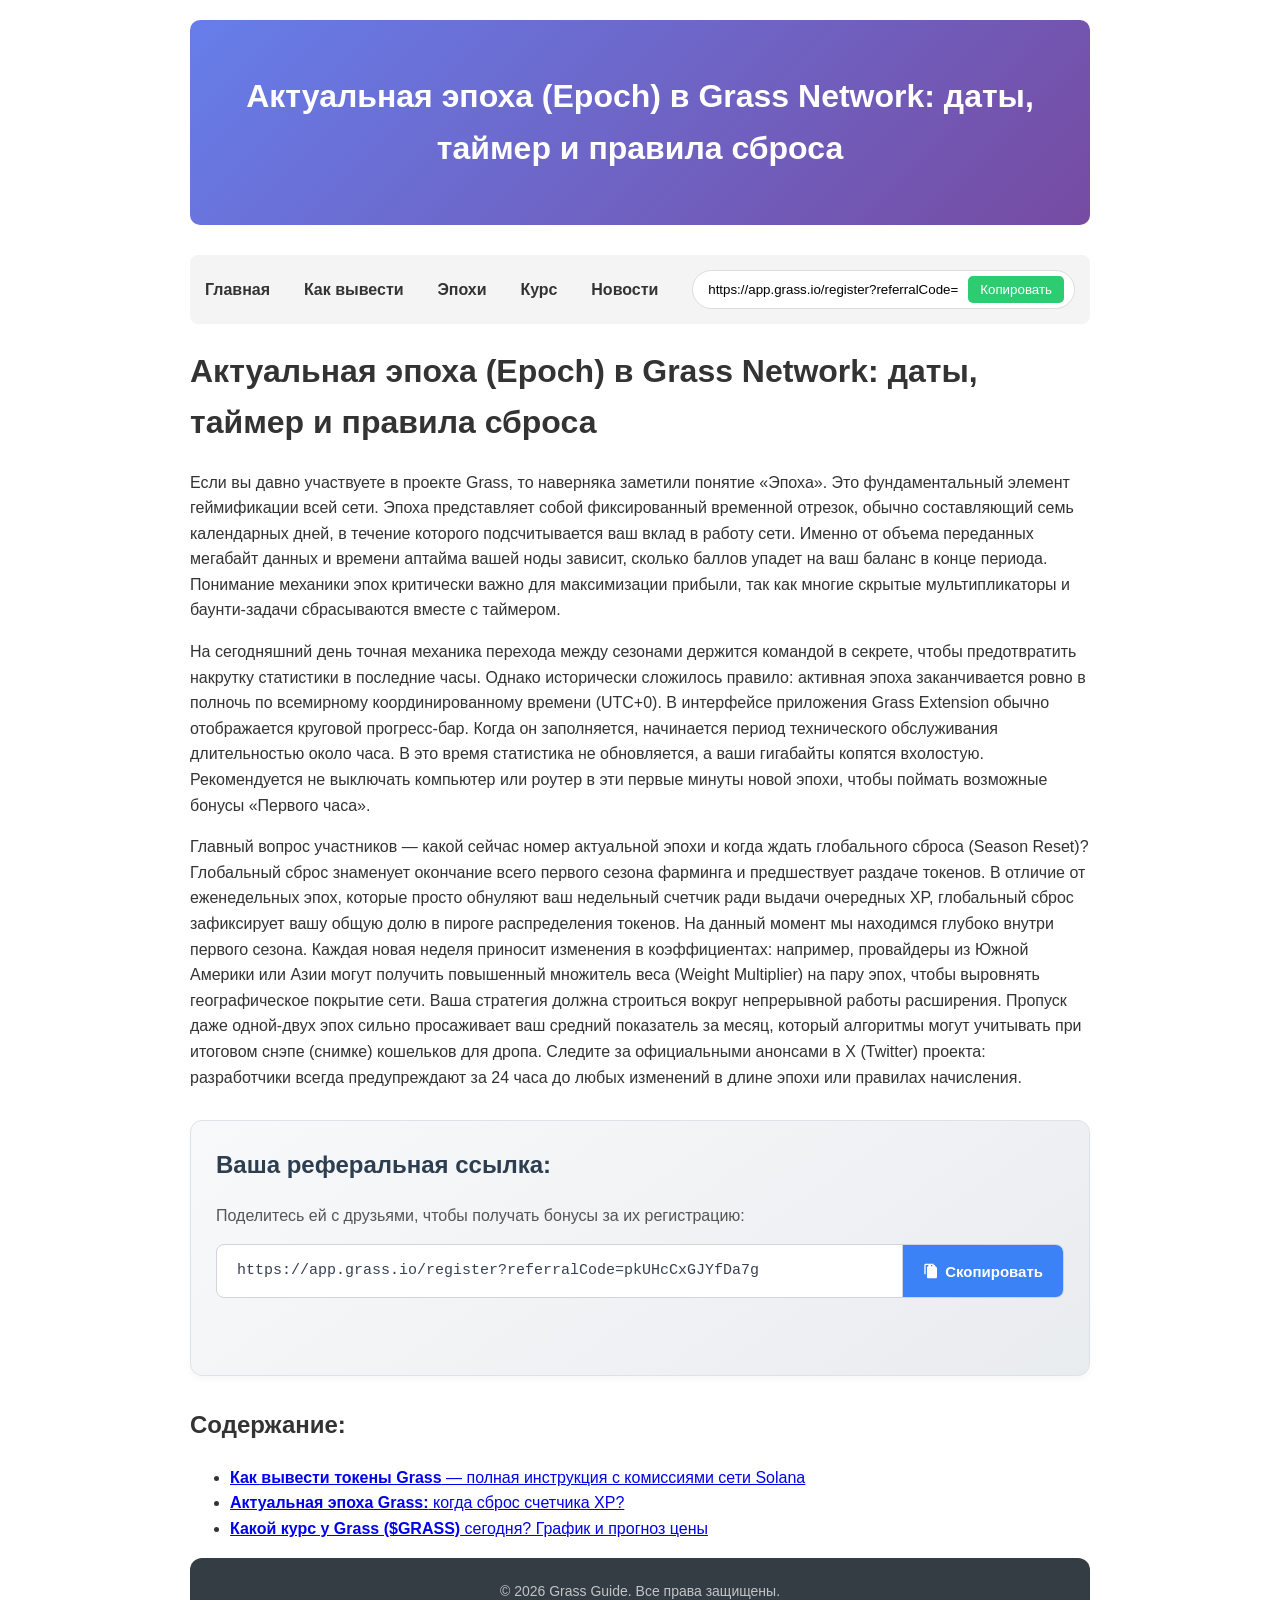
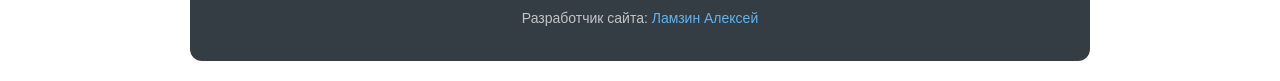
==== current-epoch.html @ 8faae942 "Удален README и добавлен полностью готовый проект" ====
<!DOCTYPE html>
<html lang="ru">

<head>
    <meta charset="UTF-8">
    <title>Актуальная эпоха Grass | Когда закончится текущий сезон и будет сброс?</title>
    <link rel="shortcut icon" href="img/icons/link-img.png" type="image/x-icon">
    <!-- Open Graph / Facebook -->
    <meta property="og:type" content="website">
    <meta property="og:url" content="https://github.com/Laracoper/grass-guide.git/">
    <meta property="og:title" content="Grass Network: Полное руководство по токену GRASS">
    <meta property="og:image" content="./img/logo.png"> <!-- Убедитесь, что путь верный -->

    <!-- Twitter -->
    <meta property="twitter:card" content="summary_large_image">
    <meta property="twitter:url" content="https://github.com/Laracoper/grass-guide.git/">
    <meta property="twitter:title" content="Grass Network: Полное руководство по токену GRASS">
    <meta property="twitter:image" content="./img/logo.png">
    <title>Grass Network — как ваш интернет помогает обучать нейросети (и приносит доход)</title>
    <link rel="shortcut icon" href="img/icons/link-img.png" type="image/x-icon">
    <link rel="stylesheet" href="style.css">
</head>

<body>

    <div class="hero-banner">
        <h1>Актуальная эпоха (Epoch) в Grass Network: даты, таймер и правила сброса</h1>
    </div>

    <nav>
        <a href="index.html">Главная</a>
        <a href="how-to-withdraw.html">Как вывести</a>
        <a href="current-epoch.html">Эпохи</a>
        <a href="grass-rate.html">Курс</a>
        <a href="news.html">Новости</a>

        <div class="ref-nav-block">
            <input type="text" id="nav-ref-link-news" value="https://app.grass.io/register?referralCode=pkUHcCxGJYfDa7g"
                readonly>
            <button class="copy-btn-small" onclick="copyNewsRef()">Копировать</button>
        </div>
    </nav>

    <h1>Актуальная эпоха (Epoch) в Grass Network: даты, таймер и правила сброса</h1>
    <p>Если вы давно участвуете в проекте Grass, то наверняка заметили понятие «Эпоха». Это фундаментальный элемент
        геймификации всей сети. Эпоха представляет собой фиксированный временной отрезок, обычно составляющий семь
        календарных дней, в течение которого подсчитывается ваш вклад в работу сети. Именно от объема переданных
        мегабайт данных и времени аптайма вашей ноды зависит, сколько баллов упадет на ваш баланс в конце периода.
        Понимание механики эпох критически важно для максимизации прибыли, так как многие скрытые мультипликаторы и
        баунти-задачи сбрасываются вместе с таймером.</p>
    <p>На сегодняшний день точная механика перехода между сезонами держится командой в секрете, чтобы предотвратить
        накрутку статистики в последние часы. Однако исторически сложилось правило: активная эпоха заканчивается ровно в
        полночь по всемирному координированному времени (UTC+0). В интерфейсе приложения Grass Extension обычно
        отображается круговой прогресс-бар. Когда он заполняется, начинается период технического обслуживания
        длительностью около часа. В это время статистика не обновляется, а ваши гигабайты копятся вхолостую.
        Рекомендуется не выключать компьютер или роутер в эти первые минуты новой эпохи, чтобы поймать возможные бонусы
        «Первого часа».</p>
    <p>Главный вопрос участников — какой сейчас номер актуальной эпохи и когда ждать глобального сброса (Season Reset)?
        Глобальный сброс знаменует окончание всего первого сезона фарминга и предшествует раздаче токенов. В отличие от
        еженедельных эпох, которые просто обнуляют ваш недельный счетчик ради выдачи очередных XP, глобальный сброс
        зафиксирует вашу общую долю в пироге распределения токенов. На данный момент мы находимся глубоко внутри первого
        сезона. Каждая новая неделя приносит изменения в коэффициентах: например, провайдеры из Южной Америки или Азии
        могут получить повышенный множитель веса (Weight Multiplier) на пару эпох, чтобы выровнять географическое
        покрытие сети. Ваша стратегия должна строиться вокруг непрерывной работы расширения. Пропуск даже одной-двух
        эпох сильно просаживает ваш средний показатель за месяц, который алгоритмы могут учитывать при итоговом снэпе
        (снимке) кошельков для дропа. Следите за официальными анонсами в X (Twitter) проекта: разработчики всегда
        предупреждают за 24 часа до любых изменений в длине эпохи или правилах начисления.</p>

    <!-- Блок для автокопирования реферальной ссылки -->
    <section class="referral-block">
        <h2>Ваша реферальная ссылка:</h2>
        <p>Поделитесь ей с друзьями, чтобы получать бонусы за их регистрацию:</p>

        <div class="ref-link-container">
            <span id="referral-text"
                class="ref-link-text">https://app.grass.io/register?referralCode=pkUHcCxGJYfDa7g</span>
            <button id="copy-btn" class="btn-copy-main">
                <svg width="16" height="16" viewBox="0 0 24 24" fill="currentColor">
                    <path
                        d="M16 1H4c-1.1 0-2 .9-2 2v14h2V3h12V1zm3 4H8c-1.1 0-1.99.9-1.99 2L6 21c0 1.1.89 2 1.99 2H19c1.1 0 2-.9 2-2V7l-4-4z" />
                    <path d="M14 3v4h4V3h-4zm-6 0v4h4V3H8z" />
                </svg>
                Скопировать
            </button>
        </div>
        <p id="copy-status" class="status-message"></p>
    </section>

    <!-- содержание -->
    <h2>Содержание:</h2>
    <ul>
        <li><a href="how-to-withdraw.html"><strong>Как вывести токены Grass</strong> — полная инструкция с комиссиями
                сети Solana</a></li>
        <li><a href="current-epoch.html"><strong>Актуальная эпоха Grass:</strong> когда сброс счетчика XP?</a></li>
        <li><a href="grass-rate.html"><strong>Какой курс у Grass ($GRASS)</strong> сегодня? График и прогноз цены</a>
        </li>
    </ul>

    <footer class="site-footer">
        <div class="container">
            <small>© 2026 Grass Guide. Все права защищены.</small>
            <small>Разработчик сайта: <a href="https://github.com/Laracoper" target="_blank"
                    rel="noopener noreferrer">Ламзин Алексей</a></small>
        </div>
    </footer>

    <script>
        function copyNewsRef() {
            const link = document.getElementById('nav-ref-link-news');
            link.select();
            document.execCommand('copy');
            alert('Ссылка скопирована!');
        }
    </script>

    <script src="script.js"></script>
</body>

</html>
---- style.css ----
body {
    font-family: Arial, sans-serif;
    line-height: 1.6;
    max-width: 900px;
    margin: 0 auto;
    padding: 20px;
    color: #333;
}

/* Навигация */
nav {
    background: #f4f4f4;
    padding: 15px;
    margin-bottom: 20px;
    border-radius: 8px;
    display: flex;
    justify-content: space-between;
    align-items: center;
    gap: 15px;
    flex-wrap: wrap;
}
nav a {
    text-decoration: none;
    color: #333;
    font-weight: bold;
    transition: opacity 0.2s;
}
nav a:hover {
    opacity: 0.8;
}

/* Блок рефки в навбаре */
.ref-nav-block {
    display: flex;
    align-items: center;
    background: white;
    padding: 5px 10px;
    border-radius: 20px;
    border: 1px solid #ddd;
    font-size: 14px;
}
.ref-nav-block input {
    border: none;
    outline: none;
    width: 250px;
    padding: 5px;
}
.copy-btn-small {
    background: #2ecc71;
    color: white;
    border: none;
    padding: 6px 12px;
    cursor: pointer;
    border-radius: 5px;
    margin-left: 5px;
}

/* Главный баннер сверху */
.hero-banner {
    background: linear-gradient(135deg, #667eea 0%, #764ba2 100%);
    color: white;
    padding: 30px;
    border-radius: 10px;
    text-align: center;
    margin-bottom: 30px;
}
.hero-banner img {
    width: 80px;
    margin-bottom: 15px;
}

/* Карточки новостей */
.news-grid {
    display: grid;
    grid-template-columns: repeat(auto-fit, minmax(280px, 1fr));
    gap: 20px;
}
.news-card {
    border: 1px solid #e1e1e1;
    border-radius: 10px;
    overflow: hidden;
    box-shadow: 0 2px 5px rgba(0,0,0,0.05);
    transition: transform 0.2s, box-shadow 0.2s;
}
.news-card:hover {
    transform: translateY(-5px);
    box-shadow: 0 8px 15px rgba(0,0,0,0.1);
}
.news-card-img {
    height: 160px;
    object-fit: cover;
    width: 100%;
}
.news-card-body {
    padding: 15px;
}
.news-card-date {
    font-size: 12px;
    color: #888;
    margin-bottom: 5px;
}

/* Изображения внутри статей */
.article-img {
    width: 100%;
    border-radius: 8px;
    margin: 20px 0;
    box-shadow: 0 4px 8px rgba(0,0,0,0.1);
}

/* --- БЛОК РЕФЕРАЛЬНОЙ ССЫЛКИ --- */
.referral-block {
    background: linear-gradient(145deg, #f8f9fa, #e9ecef);
    border: 1px solid #dee2e6;
    border-radius: 12px;
    padding: 25px;
    margin: 30px 0;
    box-shadow: 0 4px 6px rgba(0, 0, 0, 0.03);
}

.referral-block h2 {
    color: #2c3e50;
    margin-top: 0;
}

.referral-block p {
    color: #555;
    font-size: 16px;
    line-height: 1.5;
}

/* Контейнер со ссылкой и кнопкой */
.ref-link-container {
    display: flex;
    align-items: center;
    gap: 10px;
    margin-bottom: 10px;
    background: white;
    border: 1px solid #d1d5db;
    border-radius: 8px;
    overflow: hidden;
    transition: box-shadow 0.2s, transform 0.1s;
}

.ref-link-container:hover {
    box-shadow: 0 2px 8px rgba(0,0,0,0.08);
    transform: translateY(-1px);
}

.ref-link-text {
    flex-grow: 1;
    padding: 14px 20px;
    font-family: 'Courier New', Courier, monospace;
    font-size: 15px;
    color: #374151;
    word-break: break-all;
    user-select: text;
    cursor: text;
    outline: none;
    border: none;
    background: transparent;
}

.btn-copy-main {
    flex-shrink: 0;
    display: flex;
    align-items: center;
    justify-content: center;
    gap: 6px;
    padding: 0 20px;
    height: 52px;
    background-color: #3b82f6; /* Синий цвет */
    color: white;
    font-weight: 600;
    font-size: 15px;
    border: none;
    border-left: 1px solid #d1d5db;
    cursor: pointer;
    transition: background-color 0.2s ease;
}

.btn-copy-main:hover {
    background-color: #2563eb; /* Темнее при наведении */
}

.btn-copy-main svg {
    transition: transform 0.2s;
}

.btn-copy-main:hover svg {
    transform: scale(1.1);
}

/* Сообщение "Успешно скопировано!" */
.status-message {
    min-height: 20px;
    font-size: 14px;
    text-align: right;
    color: transparent;
    transition: color 0.2s;
}

.status-message.success {
    color: #047857;
}

.status-message.error {
    color: #dc2626;
}

/* Темный футер */
.site-footer {
  background-color: #343c44; /* Очень тёмно-серый */
  color: rgba(255, 255, 255, 0.7); /* Полупрозрачный белый */
  padding: 1.5rem 0;
  border-radius: 12px;
}

.container {
  max-width: var(--max-content-width);
  margin: auto;
  text-align: center;
}

.site-footer small {
  display: block;
  font-size: 0.875em;
  line-height: 1.4;
  margin-bottom: 0.5rem;
}

.site-footer a {
  color: #63B3ED; /* Акцентный цвет (синий) */
  text-decoration: none;
  transition: color 0.2s;
}

.site-footer a:hover {
  color: #3182CE; /* Темнее при наведении */
}
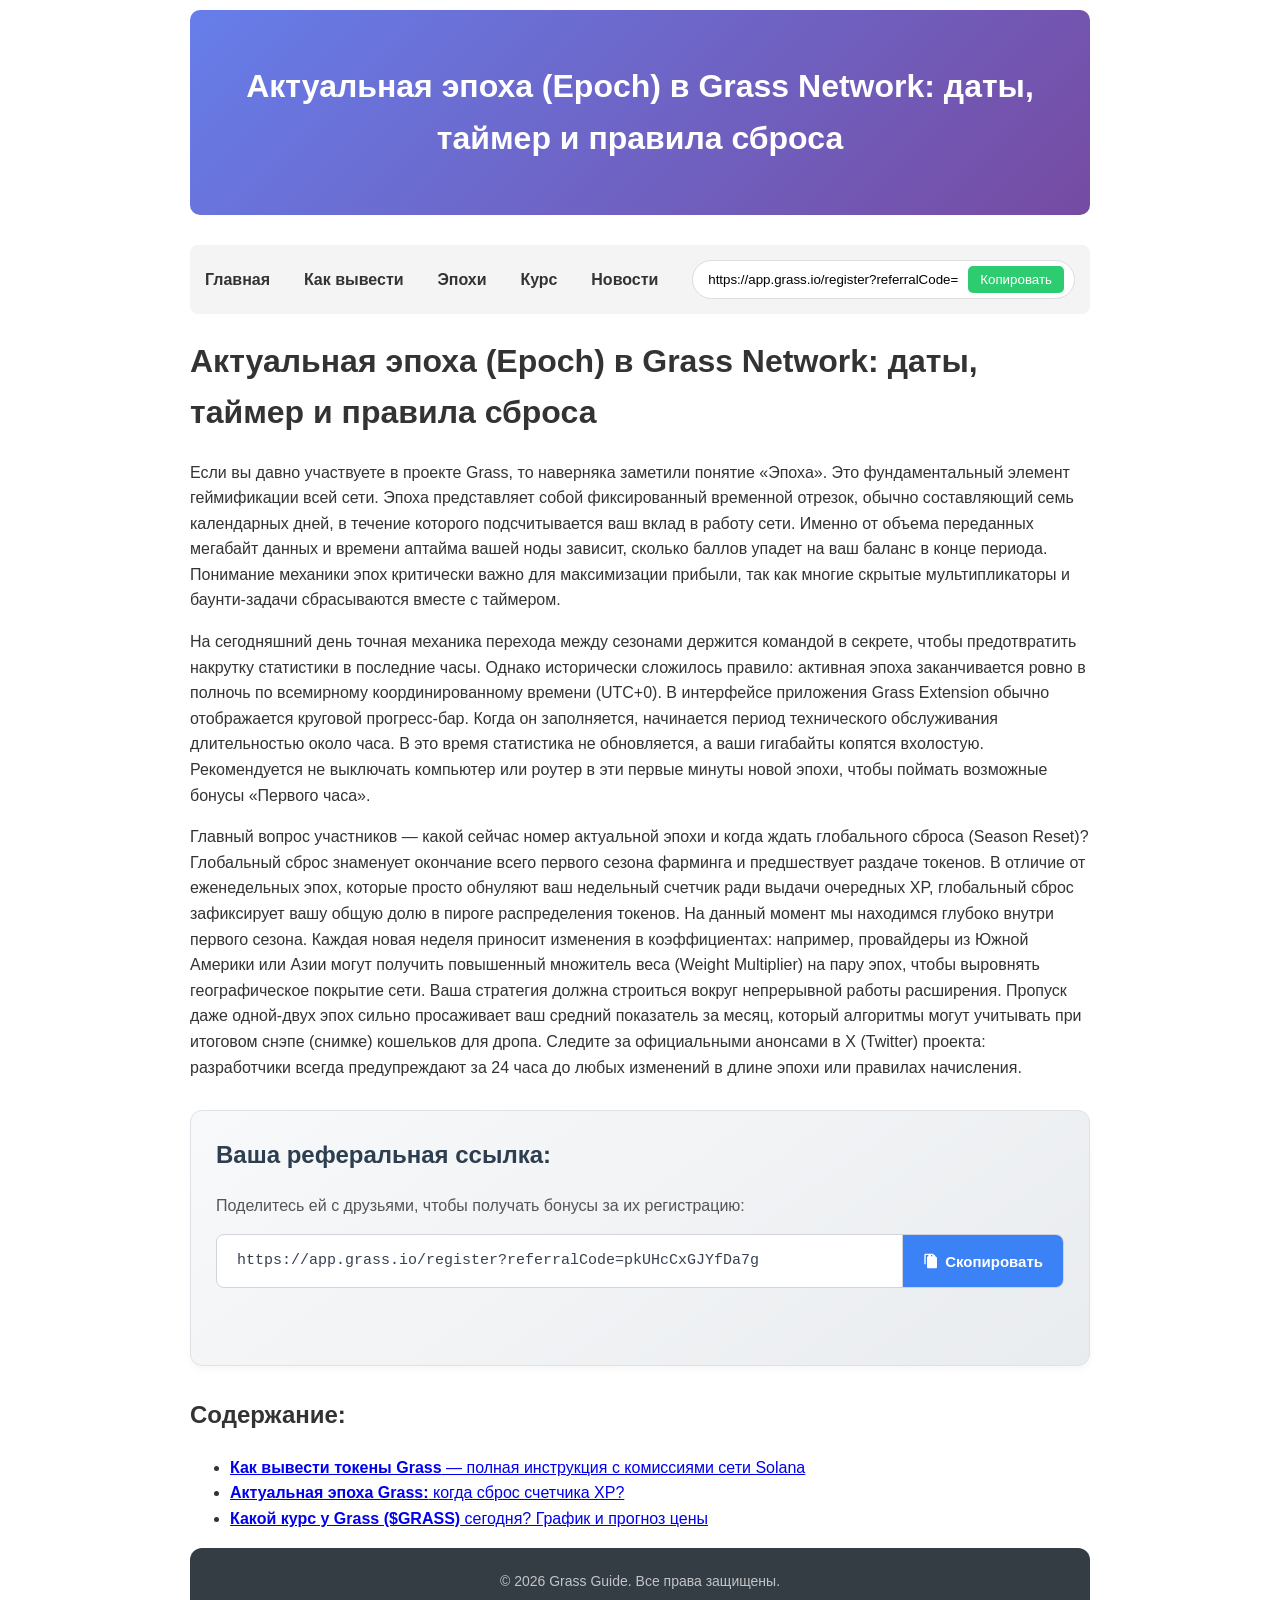
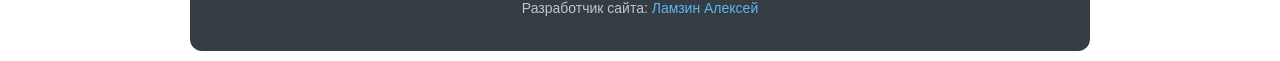
==== commit 4bf7cb78: "Update current-epoch.html" ====
--- a/current-epoch.html
+++ b/current-epoch.html
@@ -3,8 +3,11 @@
 
 <head>
     <meta charset="UTF-8">
+    <meta name="google-site-verification" content="DreIq49ayPPqRNMv5y6Lme8d45ZgLvX6Es7sMyQ9TEw" />
+    <meta name="yandex-verification" content="7f40698a30c59e31" />
+    <link rel="shortcut icon" href="https://laracoper.github.io/grass-guide/img/icons/link-img.png" type="image/x-icon">
     <title>Актуальная эпоха Grass | Когда закончится текущий сезон и будет сброс?</title>
-    <link rel="shortcut icon" href="img/icons/link-img.png" type="image/x-icon">
+    <meta name="viewport" content="width=device-width, initial-scale=1" />
     <!-- Open Graph / Facebook -->
     <meta property="og:type" content="website">
     <meta property="og:url" content="https://github.com/Laracoper/grass-guide.git/">
@@ -17,8 +20,8 @@
     <meta property="twitter:title" content="Grass Network: Полное руководство по токену GRASS">
     <meta property="twitter:image" content="./img/logo.png">
     <title>Grass Network — как ваш интернет помогает обучать нейросети (и приносит доход)</title>
-    <link rel="shortcut icon" href="img/icons/link-img.png" type="image/x-icon">
-    <link rel="stylesheet" href="style.css">
+    <link rel="shortcut icon" href="https://laracoper.github.io/grass-guide/img/icons/link-img.png" type="image/x-icon">
+    <link rel="stylesheet" href="https://laracoper.github.io/grass-guide/style.css">
 </head>
 
 <body>
@@ -28,11 +31,11 @@
     </div>
 
     <nav>
-        <a href="index.html">Главная</a>
-        <a href="how-to-withdraw.html">Как вывести</a>
-        <a href="current-epoch.html">Эпохи</a>
-        <a href="grass-rate.html">Курс</a>
-        <a href="news.html">Новости</a>
+        <a href="https://laracoper.github.io/grass-guide/">Главная</a>
+        <a href="https://laracoper.github.io/grass-guide/how-to-withdraw.html">Как вывести</a>
+        <a href="https://laracoper.github.io/grass-guide/current-epoch.html">Эпохи</a>
+        <a href="https://laracoper.github.io/grass-guide/grass-rate.html">Курс</a>
+        <a href="https://laracoper.github.io/grass-guide/news.html">Новости</a>
 
         <div class="ref-nav-block">
             <input type="text" id="nav-ref-link-news" value="https://app.grass.io/register?referralCode=pkUHcCxGJYfDa7g"
@@ -89,10 +92,10 @@
     <!-- содержание -->
     <h2>Содержание:</h2>
     <ul>
-        <li><a href="how-to-withdraw.html"><strong>Как вывести токены Grass</strong> — полная инструкция с комиссиями
+        <li><a href="https://laracoper.github.io/grass-guide/how-to-withdraw.html"><strong>Как вывести токены Grass</strong> — полная инструкция с комиссиями
                 сети Solana</a></li>
-        <li><a href="current-epoch.html"><strong>Актуальная эпоха Grass:</strong> когда сброс счетчика XP?</a></li>
-        <li><a href="grass-rate.html"><strong>Какой курс у Grass ($GRASS)</strong> сегодня? График и прогноз цены</a>
+        <li><a href="https://laracoper.github.io/grass-guide/current-epoch.html"><strong>Актуальная эпоха Grass:</strong> когда сброс счетчика XP?</a></li>
+        <li><a href="https://laracoper.github.io/grass-guide/grass-rate.html"><strong>Какой курс у Grass ($GRASS)</strong> сегодня? График и прогноз цены</a>
         </li>
     </ul>
 
@@ -116,4 +119,4 @@
     <script src="script.js"></script>
 </body>
 
-</html>+</html>
